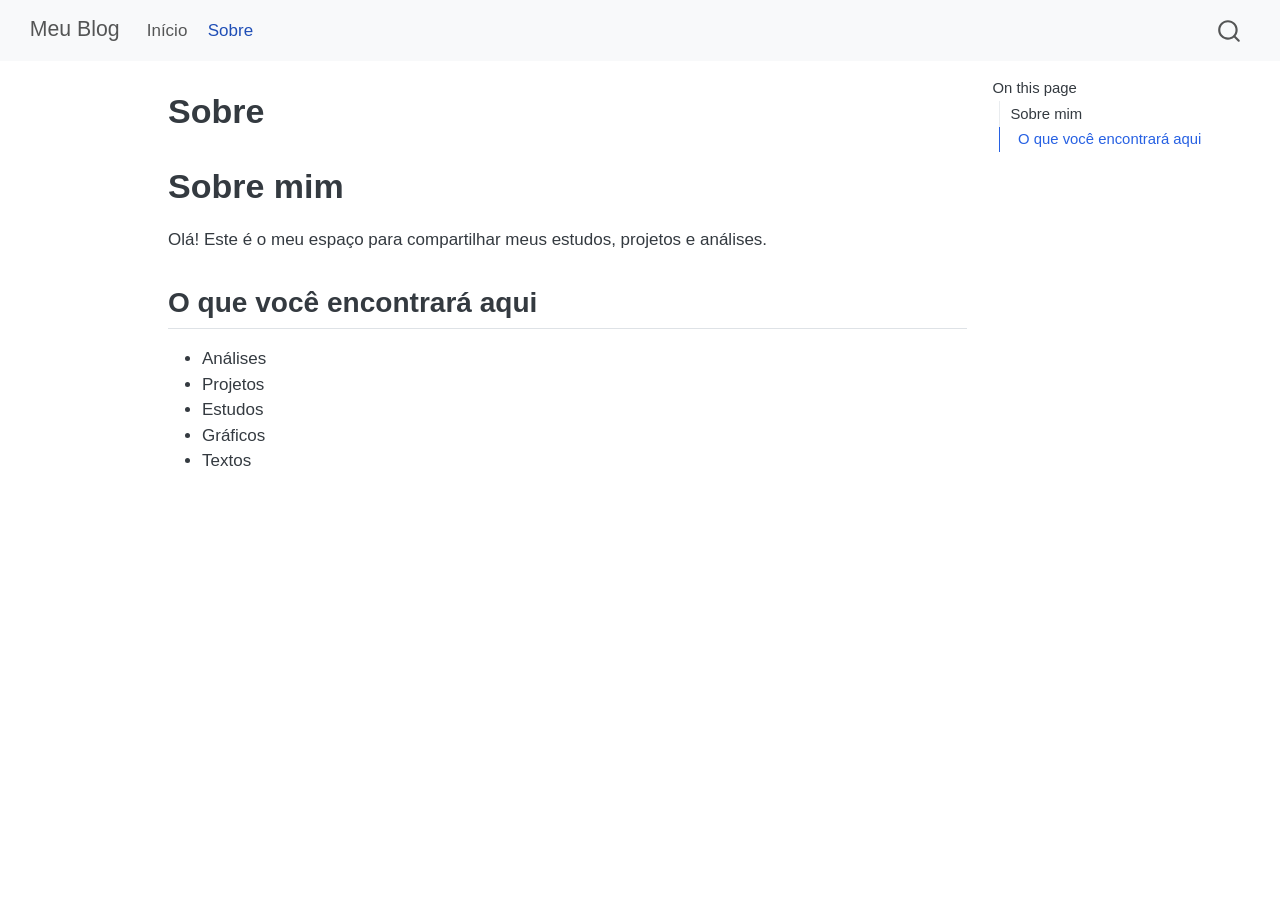
==== about.html @ 2e7deb94 "Built site for gh-pages" ====
<!DOCTYPE html>
<html xmlns="http://www.w3.org/1999/xhtml" lang="en" xml:lang="en"><head>

<meta charset="utf-8">
<meta name="generator" content="quarto-1.10.18">

<meta name="viewport" content="width=device-width, initial-scale=1.0, user-scalable=yes">


<title>Sobre – Meu Blog</title>
<style>
/* Default styles provided by pandoc.
** See https://pandoc.org/MANUAL.html#variables-for-html for config info.
*/
span.smallcaps{font-variant: small-caps;}
div.columns{display: flex; gap: 1.5em;}
div.column{flex: auto;}
@media screen {
div.columns{gap: min(4vw, 1.5em);}
div.column{overflow-x: auto;}
}
div.hanging-indent{margin-left: 1.5em; text-indent: -1.5em;}
ul.task-list{list-style: none;}
ul.task-list li input[type="checkbox"] {
  width: 0.8em;
  margin: 0 0.8em 0.2em -1em; /* quarto-specific, see https://github.com/quarto-dev/quarto-cli/issues/4556 */ 
  vertical-align: middle;
}
</style>


<script src="site_libs/quarto-nav/quarto-nav.js"></script>
<script src="site_libs/quarto-nav/headroom.min.js"></script>
<script src="site_libs/clipboard/clipboard.min.js"></script>
<script src="site_libs/quarto-search/autocomplete.umd.js"></script>
<script src="site_libs/quarto-search/fuse.min.js"></script>
<script src="site_libs/quarto-search/quarto-search.js"></script>
<meta name="quarto:offset" content="./">
<script src="site_libs/quarto-html/quarto.js" type="module"></script>
<script src="site_libs/quarto-html/tabsets/tabsets.js" type="module"></script>
<script src="site_libs/quarto-html/popper.min.js"></script>
<script src="site_libs/quarto-html/tippy.umd.min.js"></script>
<script src="site_libs/quarto-html/anchor.min.js"></script>
<link href="site_libs/quarto-html/tippy.css" rel="stylesheet">
<link href="site_libs/quarto-html/quarto-syntax-highlighting-64a204ab8560d761af7679ceaba22944.css" rel="stylesheet" id="quarto-text-highlighting-styles">
<script src="site_libs/bootstrap/bootstrap.min.js"></script>
<link href="site_libs/bootstrap/bootstrap-icons.css" rel="stylesheet">
<link href="site_libs/bootstrap/bootstrap-e3adbaa939bcd423dddc8c8a834270b4.min.css" rel="stylesheet" append-hash="true" id="quarto-bootstrap" data-mode="light">
<script id="quarto-search-options" type="application/json">{
  "location": "navbar",
  "copy-button": false,
  "collapse-after": 3,
  "panel-placement": "end",
  "type": "overlay",
  "limit": 50,
  "keyboard-shortcut": [
    "f",
    "/",
    "s"
  ],
  "show-item-context": false,
  "language": {
    "search-no-results-text": "No results",
    "search-matching-documents-text": "matching documents",
    "search-copy-link-title": "Copy link to search",
    "search-hide-matches-text": "Hide additional matches",
    "search-more-match-text": "more match in this document",
    "search-more-matches-text": "more matches in this document",
    "search-clear-button-title": "Clear",
    "search-text-placeholder": "",
    "search-detached-cancel-button-title": "Cancel",
    "search-submit-button-title": "Submit",
    "search-label": "Search"
  }
}</script>


<link rel="stylesheet" href="styles.css">
</head>

<body class="nav-fixed quarto-light">

<div id="quarto-search-results"></div>
  <header id="quarto-header" class="headroom fixed-top">
    <nav class="navbar navbar-expand-lg " data-bs-theme="dark">
      <div class="navbar-container container-fluid">
      <div class="navbar-brand-container mx-auto">
    <a class="navbar-brand" href="./index.html">
    <span class="navbar-title">Meu Blog</span>
    </a>
  </div>
            <div id="quarto-search" class="" title="Search"></div>
          <button class="navbar-toggler" type="button" data-bs-toggle="collapse" data-bs-target="#navbarCollapse" aria-controls="navbarCollapse" role="menu" aria-expanded="false" aria-label="Toggle navigation" onclick="if (window.quartoToggleHeadroom) { window.quartoToggleHeadroom(); }">
  <span class="navbar-toggler-icon"></span>
</button>
          <div class="collapse navbar-collapse" id="navbarCollapse">
            <ul class="navbar-nav navbar-nav-scroll me-auto">
  <li class="nav-item">
    <a class="nav-link" href="./index.html"> 
<span class="menu-text">Início</span></a>
  </li>  
  <li class="nav-item">
    <a class="nav-link active" href="./about.html" aria-current="page"> 
<span class="menu-text">Sobre</span></a>
  </li>  
</ul>
          </div> <!-- /navcollapse -->
            <div class="quarto-navbar-tools">
</div>
      </div> <!-- /container-fluid -->
    </nav>
</header>
<!-- content -->
<div id="quarto-content" class="quarto-container page-columns page-rows-contents page-layout-article page-navbar">
<!-- sidebar -->
<!-- margin-sidebar -->
    <div id="quarto-margin-sidebar" class="sidebar margin-sidebar">
        <nav id="TOC" role="doc-toc" class="toc-active">
    <h2 id="toc-title">On this page</h2>
   
  <ul>
  <li><a href="#sobre-mim" id="toc-sobre-mim" class="nav-link active" data-scroll-target="#sobre-mim">Sobre mim</a>
  <ul class="collapse">
  <li><a href="#o-que-você-encontrará-aqui" id="toc-o-que-você-encontrará-aqui" class="nav-link" data-scroll-target="#o-que-você-encontrará-aqui">O que você encontrará aqui</a></li>
  </ul></li>
  </ul>
</nav>
    </div>
<!-- main -->
<main class="content" id="quarto-document-content">

<header id="title-block-header" class="quarto-title-block default">
<div class="quarto-title">
<h1 class="title">Sobre</h1>
</div>



<div class="quarto-title-meta">

    
  
    
  </div>
  


</header>


<section id="sobre-mim" class="level1">
<h1>Sobre mim</h1>
<p>Olá! Este é o meu espaço para compartilhar meus estudos, projetos e análises.</p>
<section id="o-que-você-encontrará-aqui" class="level2">
<h2 class="anchored" data-anchor-id="o-que-você-encontrará-aqui">O que você encontrará aqui</h2>
<ul>
<li>Análises</li>
<li>Projetos</li>
<li>Estudos</li>
<li>Gráficos</li>
<li>Textos</li>
</ul>


</section>
</section>

</main> <!-- /main -->
<script id="quarto-html-after-body" type="application/javascript">
  window.document.addEventListener("DOMContentLoaded", function (event) {
    const icon = "";
    const anchorJS = new window.AnchorJS();
    anchorJS.options = {
      placement: 'right',
      icon: icon
    };
    anchorJS.add('.anchored');
    const isCodeAnnotation = (el) => {
      for (const clz of el.classList) {
        if (clz.startsWith('code-annotation-')) {                     
          return true;
        }
      }
      return false;
    }
    const onCopySuccess = function(e) {
      // button target
      const button = e.trigger;
      // don't keep focus
      button.blur();
      // flash "checked"
      button.classList.add('code-copy-button-checked');
      var currentTitle = button.getAttribute("title");
      button.setAttribute("title", "Copied!");
      let tooltip;
      if (window.bootstrap) {
        button.setAttribute("data-bs-toggle", "tooltip");
        button.setAttribute("data-bs-placement", "left");
        button.setAttribute("data-bs-title", "Copied!");
        tooltip = new bootstrap.Tooltip(button, 
          { trigger: "manual", 
            customClass: "code-copy-button-tooltip",
            offset: [0, -8]});
        tooltip.show();    
      }
      setTimeout(function() {
        if (tooltip) {
          tooltip.hide();
          button.removeAttribute("data-bs-title");
          button.removeAttribute("data-bs-toggle");
          button.removeAttribute("data-bs-placement");
        }
        button.setAttribute("title", currentTitle);
        button.classList.remove('code-copy-button-checked');
      }, 1000);
      // clear code selection
      e.clearSelection();
    }
    const getTextToCopy = function(trigger) {
      const outerScaffold = trigger.parentElement.cloneNode(true);
      const codeEl = outerScaffold.querySelector('code');
      for (const childEl of codeEl.children) {
        if (isCodeAnnotation(childEl)) {
          childEl.remove();
        }
      }
      return codeEl.innerText;
    }
    const clipboard = new window.ClipboardJS('.code-copy-button:not([data-in-quarto-modal])', {
      text: getTextToCopy
    });
    clipboard.on('success', onCopySuccess);
    if (window.document.getElementById('quarto-embedded-source-code-modal')) {
      const clipboardModal = new window.ClipboardJS('.code-copy-button[data-in-quarto-modal]', {
        text: getTextToCopy,
        container: window.document.getElementById('quarto-embedded-source-code-modal')
      });
      clipboardModal.on('success', onCopySuccess);
    }
      var localhostRegex = new RegExp(/^(?:http|https):\/\/localhost\:?[0-9]*\//);
      var mailtoRegex = new RegExp(/^mailto:/);
        var filterRegex = new RegExp("https:\/\/lsapienza\.github\.io\/lsapienza-blog\/");
      var isInternal = (href) => {
          return filterRegex.test(href) || localhostRegex.test(href) || mailtoRegex.test(href);
      }
      // Inspect non-navigation links and adorn them if external
     var links = window.document.querySelectorAll('a[href]:not(.nav-link):not(.navbar-brand):not(.toc-action):not(.sidebar-link):not(.sidebar-item-toggle):not(.pagination-link):not(.no-external):not([aria-hidden]):not(.dropdown-item):not(.quarto-navigation-tool):not(.about-link)');
      for (var i=0; i<links.length; i++) {
        const link = links[i];
        if (!isInternal(link.href)) {
          // undo the damage that might have been done by quarto-nav.js in the case of
          // links that we want to consider external
          if (link.dataset.originalHref !== undefined) {
            link.href = link.dataset.originalHref;
          }
        }
      }
    function tippyHover(el, contentFn, onTriggerFn, onUntriggerFn) {
      const config = {
        allowHTML: true,
        maxWidth: 500,
        delay: 100,
        arrow: false,
        appendTo: function(el) {
            return el.parentElement;
        },
        interactive: true,
        interactiveBorder: 10,
        theme: 'quarto',
        placement: 'bottom-start',
      };
      if (contentFn) {
        config.content = contentFn;
      }
      if (onTriggerFn) {
        config.onTrigger = onTriggerFn;
      }
      if (onUntriggerFn) {
        config.onUntrigger = onUntriggerFn;
      }
      window.tippy(el, config); 
    }
    const noterefs = window.document.querySelectorAll('a[role="doc-noteref"]');
    for (var i=0; i<noterefs.length; i++) {
      const ref = noterefs[i];
      tippyHover(ref, function() {
        // use id or data attribute instead here
        let href = ref.getAttribute('data-footnote-href') || ref.getAttribute('href');
        try { href = new URL(href).hash; } catch {}
        const id = href.replace(/^#\/?/, "");
        const note = window.document.getElementById(id);
        if (note) {
          return note.innerHTML;
        } else {
          return "";
        }
      });
    }
    const xrefs = window.document.querySelectorAll('a.quarto-xref');
    const processXRef = (id, note) => {
      // Strip column container classes
      const stripColumnClz = (el) => {
        el.classList.remove("page-full", "page-columns");
        if (el.children) {
          for (const child of el.children) {
            stripColumnClz(child);
          }
        }
      }
      stripColumnClz(note)
      if (id === null || id.startsWith('sec-')) {
        // Special case sections, only their first couple elements
        const container = document.createElement("div");
        if (note.children && note.children.length > 2) {
          container.appendChild(note.children[0].cloneNode(true));
          for (let i = 1; i < note.children.length; i++) {
            const child = note.children[i];
            if (child.tagName === "P" && child.innerText === "") {
              continue;
            } else {
              container.appendChild(child.cloneNode(true));
              break;
            }
          }
          if (window.Quarto?.typesetMath) {
            window.Quarto.typesetMath(container);
          }
          return container.innerHTML
        } else {
          if (window.Quarto?.typesetMath) {
            window.Quarto.typesetMath(note);
          }
          return note.innerHTML;
        }
      } else {
        // Remove any anchor links if they are present
        const anchorLink = note.querySelector('a.anchorjs-link');
        if (anchorLink) {
          anchorLink.remove();
        }
        if (window.Quarto?.typesetMath) {
          window.Quarto.typesetMath(note);
        }
        if (note.classList.contains("callout")) {
          return note.outerHTML;
        } else {
          return note.innerHTML;
        }
      }
    }
    for (var i=0; i<xrefs.length; i++) {
      const xref = xrefs[i];
      tippyHover(xref, undefined, function(instance) {
        instance.disable();
        let url = xref.getAttribute('href');
        let hash = undefined; 
        if (url.startsWith('#')) {
          hash = url;
        } else {
          try { hash = new URL(url).hash; } catch {}
        }
        if (hash) {
          const id = hash.replace(/^#\/?/, "");
          const note = window.document.getElementById(id);
          if (note !== null) {
            try {
              const html = processXRef(id, note.cloneNode(true));
              instance.setContent(html);
            } finally {
              instance.enable();
              instance.show();
            }
          } else {
            // See if we can fetch this
            fetch(url.split('#')[0])
            .then(res => res.text())
            .then(html => {
              const parser = new DOMParser();
              const htmlDoc = parser.parseFromString(html, "text/html");
              const note = htmlDoc.getElementById(id);
              if (note !== null) {
                const html = processXRef(id, note);
                instance.setContent(html);
              } 
            }).finally(() => {
              instance.enable();
              instance.show();
            });
          }
        } else {
          // See if we can fetch a full url (with no hash to target)
          // This is a special case and we should probably do some content thinning / targeting
          fetch(url)
          .then(res => res.text())
          .then(html => {
            const parser = new DOMParser();
            const htmlDoc = parser.parseFromString(html, "text/html");
            const note = htmlDoc.querySelector('main.content');
            if (note !== null) {
              // This should only happen for chapter cross references
              // (since there is no id in the URL)
              // remove the first header
              if (note.children.length > 0 && note.children[0].tagName === "HEADER") {
                note.children[0].remove();
              }
              const html = processXRef(null, note);
              instance.setContent(html);
            } 
          }).finally(() => {
            instance.enable();
            instance.show();
          });
        }
      }, function(instance) {
      });
    }
        let selectedAnnoteEl;
        const selectorForAnnotation = ( cell, annotation) => {
          let cellAttr = 'data-code-cell="' + cell + '"';
          let lineAttr = 'data-code-annotation="' +  annotation + '"';
          const selector = 'span[' + cellAttr + '][' + lineAttr + ']';
          return selector;
        }
        const selectCodeLines = (annoteEl) => {
          const doc = window.document;
          const targetCell = annoteEl.getAttribute("data-target-cell");
          const targetAnnotation = annoteEl.getAttribute("data-target-annotation");
          const annoteSpan = window.document.querySelector(selectorForAnnotation(targetCell, targetAnnotation));
          const lines = annoteSpan.getAttribute("data-code-lines").split(",");
          const lineIds = lines.map((line) => {
            return targetCell + "-" + line;
          })
          let top = null;
          let height = null;
          let parent = null;
          if (lineIds.length > 0) {
              //compute the position of the single el (top and bottom and make a div)
              const el = window.document.getElementById(lineIds[0]);
              top = el.offsetTop;
              height = el.offsetHeight;
              parent = el.parentElement.parentElement;
            if (lineIds.length > 1) {
              const lastEl = window.document.getElementById(lineIds[lineIds.length - 1]);
              const bottom = lastEl.offsetTop + lastEl.offsetHeight;
              height = bottom - top;
            }
            if (top !== null && height !== null && parent !== null) {
              // cook up a div (if necessary) and position it 
              let div = window.document.getElementById("code-annotation-line-highlight");
              if (div === null) {
                div = window.document.createElement("div");
                div.setAttribute("id", "code-annotation-line-highlight");
                div.style.position = 'absolute';
                parent.appendChild(div);
              }
              div.style.top = top - 2 + "px";
              div.style.height = height + 4 + "px";
              div.style.left = 0;
              let gutterDiv = window.document.getElementById("code-annotation-line-highlight-gutter");
              if (gutterDiv === null) {
                gutterDiv = window.document.createElement("div");
                gutterDiv.setAttribute("id", "code-annotation-line-highlight-gutter");
                gutterDiv.style.position = 'absolute';
                const codeCell = window.document.getElementById(targetCell);
                const gutter = codeCell.querySelector('.code-annotation-gutter');
                gutter.appendChild(gutterDiv);
              }
              gutterDiv.style.top = top - 2 + "px";
              gutterDiv.style.height = height + 4 + "px";
            }
            selectedAnnoteEl = annoteEl;
          }
        };
        const unselectCodeLines = () => {
          const elementsIds = ["code-annotation-line-highlight", "code-annotation-line-highlight-gutter"];
          elementsIds.forEach((elId) => {
            const div = window.document.getElementById(elId);
            if (div) {
              div.remove();
            }
          });
          selectedAnnoteEl = undefined;
        };
          // Handle positioning of the toggle
      window.addEventListener(
        "resize",
        throttle(() => {
          elRect = undefined;
          if (selectedAnnoteEl) {
            selectCodeLines(selectedAnnoteEl);
          }
        }, 10)
      );
      function throttle(fn, ms) {
      let throttle = false;
      let timer;
        return (...args) => {
          if(!throttle) { // first call gets through
              fn.apply(this, args);
              throttle = true;
          } else { // all the others get throttled
              if(timer) clearTimeout(timer); // cancel #2
              timer = setTimeout(() => {
                fn.apply(this, args);
                timer = throttle = false;
              }, ms);
          }
        };
      }
        // Attach click handler to the DT
        const annoteDls = window.document.querySelectorAll('dt[data-target-cell]');
        for (const annoteDlNode of annoteDls) {
          annoteDlNode.addEventListener('click', (event) => {
            const clickedEl = event.target;
            if (clickedEl !== selectedAnnoteEl) {
              unselectCodeLines();
              const activeEl = window.document.querySelector('dt[data-target-cell].code-annotation-active');
              if (activeEl) {
                activeEl.classList.remove('code-annotation-active');
              }
              selectCodeLines(clickedEl);
              clickedEl.classList.add('code-annotation-active');
            } else {
              // Unselect the line
              unselectCodeLines();
              clickedEl.classList.remove('code-annotation-active');
            }
          });
        }
    const findCites = (el) => {
      const parentEl = el.parentElement;
      if (parentEl) {
        const cites = parentEl.dataset.cites;
        if (cites) {
          return {
            el,
            cites: cites.split(' ')
          };
        } else {
          return findCites(el.parentElement)
        }
      } else {
        return undefined;
      }
    };
    var bibliorefs = window.document.querySelectorAll('a[role="doc-biblioref"]');
    for (var i=0; i<bibliorefs.length; i++) {
      const ref = bibliorefs[i];
      const citeInfo = findCites(ref);
      if (citeInfo) {
        tippyHover(citeInfo.el, function() {
          var popup = window.document.createElement('div');
          citeInfo.cites.forEach(function(cite) {
            var citeDiv = window.document.createElement('div');
            citeDiv.classList.add('hanging-indent');
            citeDiv.classList.add('csl-entry');
            var biblioDiv = window.document.getElementById('ref-' + cite);
            if (biblioDiv) {
              citeDiv.innerHTML = biblioDiv.innerHTML;
            }
            popup.appendChild(citeDiv);
          });
          return popup.innerHTML;
        });
      }
    }
  });
  </script>
</div> <!-- /content -->




</body></html>
---- site_libs/quarto-html/tippy.css ----
.tippy-box[data-animation=fade][data-state=hidden]{opacity:0}[data-tippy-root]{max-width:calc(100vw - 10px)}.tippy-box{position:relative;background-color:#333;color:#fff;border-radius:4px;font-size:14px;line-height:1.4;white-space:normal;outline:0;transition-property:transform,visibility,opacity}.tippy-box[data-placement^=top]>.tippy-arrow{bottom:0}.tippy-box[data-placement^=top]>.tippy-arrow:before{bottom:-7px;left:0;border-width:8px 8px 0;border-top-color:initial;transform-origin:center top}.tippy-box[data-placement^=bottom]>.tippy-arrow{top:0}.tippy-box[data-placement^=bottom]>.tippy-arrow:before{top:-7px;left:0;border-width:0 8px 8px;border-bottom-color:initial;transform-origin:center bottom}.tippy-box[data-placement^=left]>.tippy-arrow{right:0}.tippy-box[data-placement^=left]>.tippy-arrow:before{border-width:8px 0 8px 8px;border-left-color:initial;right:-7px;transform-origin:center left}.tippy-box[data-placement^=right]>.tippy-arrow{left:0}.tippy-box[data-placement^=right]>.tippy-arrow:before{left:-7px;border-width:8px 8px 8px 0;border-right-color:initial;transform-origin:center right}.tippy-box[data-inertia][data-state=visible]{transition-timing-function:cubic-bezier(.54,1.5,.38,1.11)}.tippy-arrow{width:16px;height:16px;color:#333}.tippy-arrow:before{content:"";position:absolute;border-color:transparent;border-style:solid}.tippy-content{position:relative;padding:5px 9px;z-index:1}
---- site_libs/quarto-html/quarto-syntax-highlighting-64a204ab8560d761af7679ceaba22944.css ----
/* quarto syntax highlight colors */
:root {
  --quarto-hl-ot-color: #003B4F;
  --quarto-hl-at-color: #657422;
  --quarto-hl-ss-color: #20794D;
  --quarto-hl-an-color: #5E5E5E;
  --quarto-hl-fu-color: #4758AB;
  --quarto-hl-st-color: #20794D;
  --quarto-hl-cf-color: #003B4F;
  --quarto-hl-op-color: #5E5E5E;
  --quarto-hl-er-color: #AD0000;
  --quarto-hl-bn-color: #AD0000;
  --quarto-hl-al-color: #AD0000;
  --quarto-hl-va-color: #111111;
  --quarto-hl-bu-color: inherit;
  --quarto-hl-ex-color: inherit;
  --quarto-hl-pp-color: #AD0000;
  --quarto-hl-in-color: #5E5E5E;
  --quarto-hl-vs-color: #20794D;
  --quarto-hl-wa-color: #5E5E5E;
  --quarto-hl-do-color: #5E5E5E;
  --quarto-hl-im-color: #00769E;
  --quarto-hl-ch-color: #20794D;
  --quarto-hl-dt-color: #AD0000;
  --quarto-hl-fl-color: #AD0000;
  --quarto-hl-co-color: #5E5E5E;
  --quarto-hl-cv-color: #5E5E5E;
  --quarto-hl-cn-color: #8f5902;
  --quarto-hl-sc-color: #5E5E5E;
  --quarto-hl-dv-color: #AD0000;
  --quarto-hl-kw-color: #003B4F;
}

/* other quarto variables */
:root {
  --quarto-font-monospace: SFMono-Regular, Menlo, Monaco, Consolas, "Liberation Mono", "Courier New", monospace;
}

/* syntax highlight based on Pandoc's rules */
pre > code.sourceCode > span {
  color: #003B4F;
}

code.sourceCode > span {
  color: #003B4F;
}

div.sourceCode,
div.sourceCode pre.sourceCode {
  color: #003B4F;
}

/* Normal */
code span {
  color: #003B4F;
}

/* Alert */
code span.al {
  color: #AD0000;
  font-style: inherit;
}

/* Annotation */
code span.an {
  color: #5E5E5E;
  font-style: inherit;
}

/* Attribute */
code span.at {
  color: #657422;
  font-style: inherit;
}

/* BaseN */
code span.bn {
  color: #AD0000;
  font-style: inherit;
}

/* BuiltIn */
code span.bu {
  font-style: inherit;
}

/* ControlFlow */
code span.cf {
  color: #003B4F;
  font-weight: bold;
  font-style: inherit;
}

/* Char */
code span.ch {
  color: #20794D;
  font-style: inherit;
}

/* Constant */
code span.cn {
  color: #8f5902;
  font-style: inherit;
}

/* Comment */
code span.co {
  color: #5E5E5E;
  font-style: inherit;
}

/* CommentVar */
code span.cv {
  color: #5E5E5E;
  font-style: italic;
}

/* Documentation */
code span.do {
  color: #5E5E5E;
  font-style: italic;
}

/* DataType */
code span.dt {
  color: #AD0000;
  font-style: inherit;
}

/* DecVal */
code span.dv {
  color: #AD0000;
  font-style: inherit;
}

/* Error */
code span.er {
  color: #AD0000;
  font-style: inherit;
}

/* Extension */
code span.ex {
  font-style: inherit;
}

/* Float */
code span.fl {
  color: #AD0000;
  font-style: inherit;
}

/* Function */
code span.fu {
  color: #4758AB;
  font-style: inherit;
}

/* Import */
code span.im {
  color: #00769E;
  font-style: inherit;
}

/* Information */
code span.in {
  color: #5E5E5E;
  font-style: inherit;
}

/* Keyword */
code span.kw {
  color: #003B4F;
  font-weight: bold;
  font-style: inherit;
}

/* Operator */
code span.op {
  color: #5E5E5E;
  font-style: inherit;
}

/* Other */
code span.ot {
  color: #003B4F;
  font-style: inherit;
}

/* Preprocessor */
code span.pp {
  color: #AD0000;
  font-style: inherit;
}

/* SpecialChar */
code span.sc {
  color: #5E5E5E;
  font-style: inherit;
}

/* SpecialString */
code span.ss {
  color: #20794D;
  font-style: inherit;
}

/* String */
code span.st {
  color: #20794D;
  font-style: inherit;
}

/* Variable */
code span.va {
  color: #111111;
  font-style: inherit;
}

/* VerbatimString */
code span.vs {
  color: #20794D;
  font-style: inherit;
}

/* Warning */
code span.wa {
  color: #5E5E5E;
  font-style: italic;
}

.prevent-inlining {
  content: "</";
}

/*# sourceMappingURL=9d8d5bb603a83b8298b89080a598c93b.css.map */
---- styles.css ----
body {
  font-family: Arial, sans-serif;
}

h1 {
  margin-bottom: 20px;
}
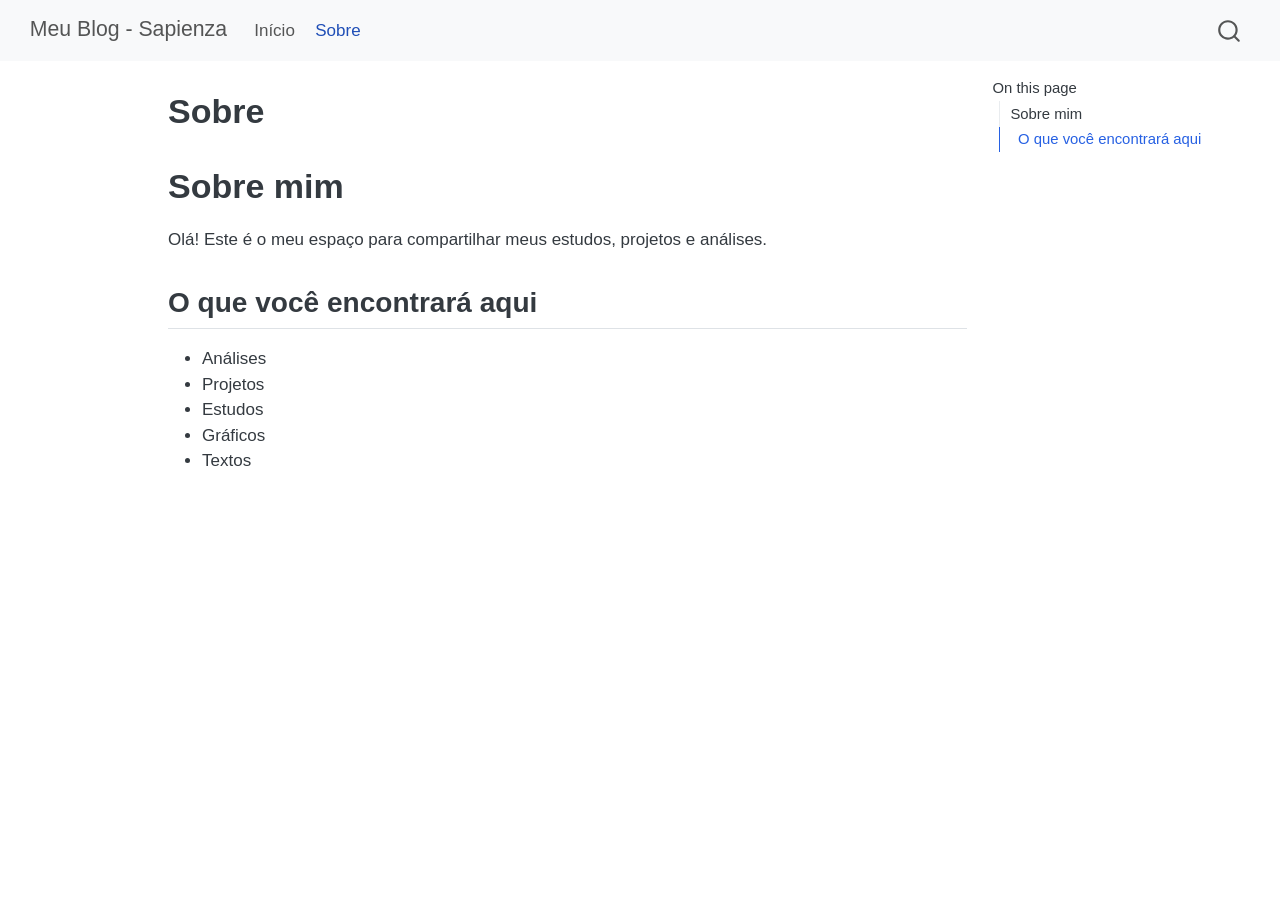
==== commit 5cc7c3eb: "Built site for gh-pages" ====
--- a/about.html
+++ b/about.html
@@ -7,7 +7,7 @@
 <meta name="viewport" content="width=device-width, initial-scale=1.0, user-scalable=yes">
 
 
-<title>Sobre – Meu Blog</title>
+<title>Sobre – Meu Blog - Sapienza</title>
 <style>
 /* Default styles provided by pandoc.
 ** See https://pandoc.org/MANUAL.html#variables-for-html for config info.
@@ -86,7 +86,7 @@
       <div class="navbar-container container-fluid">
       <div class="navbar-brand-container mx-auto">
     <a class="navbar-brand" href="./index.html">
-    <span class="navbar-title">Meu Blog</span>
+    <span class="navbar-title">Meu Blog - Sapienza</span>
     </a>
   </div>
             <div id="quarto-search" class="" title="Search"></div>
